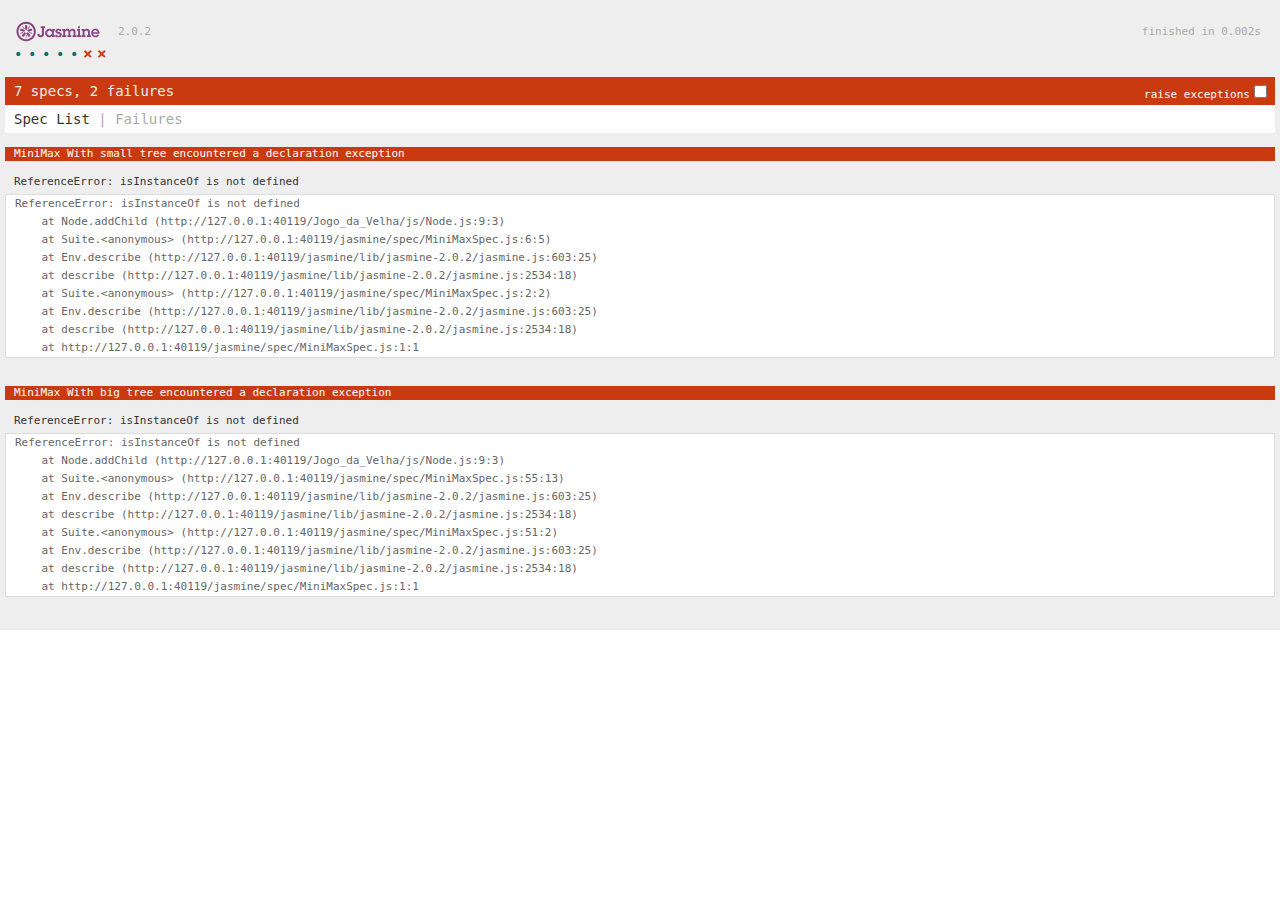
==== jasmine/SpecRunner.html @ 41081e32 "Added Jasmine.js to make some test on project" ====
<!DOCTYPE HTML>
<html>
<head>
  <meta http-equiv="Content-Type" content="text/html; charset=UTF-8">
  <title>Jasmine Spec Runner v2.0.2</title>

  <link rel="shortcut icon" type="image/png" href="lib/jasmine-2.0.2/jasmine_favicon.png">
  <link rel="stylesheet" type="text/css" href="lib/jasmine-2.0.2/jasmine.css">

  <script type="text/javascript" src="lib/jasmine-2.0.2/jasmine.js"></script>
  <script type="text/javascript" src="lib/jasmine-2.0.2/jasmine-html.js"></script>
  <script type="text/javascript" src="lib/jasmine-2.0.2/boot.js"></script>

  <!-- include source files here... -->
  <script type="text/javascript" src="../Jogo_da_Velha/js/common.js"></script>
  <script type="text/javascript" src="../Jogo_da_Velha/js/Grid.js"></script>
  <script type="text/javascript" src="../Jogo_da_Velha/js/MiniMax.js"></script>
  <script type="text/javascript" src="../Jogo_da_Velha/js/Node.js"></script>

  <!-- include spec files here... --> 
  <script type="text/javascript" src="spec/GridSpec.js"></script>
  <script type="text/javascript" src="spec/MiniMaxSpec.js"></script>

</head>

<body>
</body>
</html>
---- jasmine/lib/jasmine-2.0.2/jasmine.css ----
body { overflow-y: scroll; }

.jasmine_html-reporter { background-color: #eeeeee; padding: 5px; margin: -8px; font-size: 11px; font-family: Monaco, "Lucida Console", monospace; line-height: 14px; color: #333333; }
.jasmine_html-reporter a { text-decoration: none; }
.jasmine_html-reporter a:hover { text-decoration: underline; }
.jasmine_html-reporter p, .jasmine_html-reporter h1, .jasmine_html-reporter h2, .jasmine_html-reporter h3, .jasmine_html-reporter h4, .jasmine_html-reporter h5, .jasmine_html-reporter h6 { margin: 0; line-height: 14px; }
.jasmine_html-reporter .banner, .jasmine_html-reporter .symbol-summary, .jasmine_html-reporter .summary, .jasmine_html-reporter .result-message, .jasmine_html-reporter .spec .description, .jasmine_html-reporter .spec-detail .description, .jasmine_html-reporter .alert .bar, .jasmine_html-reporter .stack-trace { padding-left: 9px; padding-right: 9px; }
.jasmine_html-reporter .banner { position: relative; }
.jasmine_html-reporter .banner .title { background: url('[data-uri]') no-repeat; background: url('[data-uri]') no-repeat, none; -webkit-background-size: 100%; -moz-background-size: 100%; -o-background-size: 100%; background-size: 100%; display: block; float: left; width: 90px; height: 25px; }
.jasmine_html-reporter .banner .version { margin-left: 14px; position: relative; top: 6px; }
.jasmine_html-reporter .banner .duration { position: absolute; right: 14px; top: 6px; }
.jasmine_html-reporter #jasmine_content { position: fixed; right: 100%; }
.jasmine_html-reporter .version { color: #aaaaaa; }
.jasmine_html-reporter .banner { margin-top: 14px; }
.jasmine_html-reporter .duration { color: #aaaaaa; float: right; }
.jasmine_html-reporter .symbol-summary { overflow: hidden; *zoom: 1; margin: 14px 0; }
.jasmine_html-reporter .symbol-summary li { display: inline-block; height: 8px; width: 14px; font-size: 16px; }
.jasmine_html-reporter .symbol-summary li.passed { font-size: 14px; }
.jasmine_html-reporter .symbol-summary li.passed:before { color: #007069; content: "\02022"; }
.jasmine_html-reporter .symbol-summary li.failed { line-height: 9px; }
.jasmine_html-reporter .symbol-summary li.failed:before { color: #ca3a11; content: "\d7"; font-weight: bold; margin-left: -1px; }
.jasmine_html-reporter .symbol-summary li.disabled { font-size: 14px; }
.jasmine_html-reporter .symbol-summary li.disabled:before { color: #bababa; content: "\02022"; }
.jasmine_html-reporter .symbol-summary li.pending { line-height: 17px; }
.jasmine_html-reporter .symbol-summary li.pending:before { color: #ba9d37; content: "*"; }
.jasmine_html-reporter .symbol-summary li.empty { font-size: 14px; }
.jasmine_html-reporter .symbol-summary li.empty:before { color: #ba9d37; content: "\02022"; }
.jasmine_html-reporter .exceptions { color: #fff; float: right; margin-top: 5px; margin-right: 5px; }
.jasmine_html-reporter .bar { line-height: 28px; font-size: 14px; display: block; color: #eee; }
.jasmine_html-reporter .bar.failed { background-color: #ca3a11; }
.jasmine_html-reporter .bar.passed { background-color: #007069; }
.jasmine_html-reporter .bar.skipped { background-color: #bababa; }
.jasmine_html-reporter .bar.menu { background-color: #fff; color: #aaaaaa; }
.jasmine_html-reporter .bar.menu a { color: #333333; }
.jasmine_html-reporter .bar a { color: white; }
.jasmine_html-reporter.spec-list .bar.menu.failure-list, .jasmine_html-reporter.spec-list .results .failures { display: none; }
.jasmine_html-reporter.failure-list .bar.menu.spec-list, .jasmine_html-reporter.failure-list .summary { display: none; }
.jasmine_html-reporter .running-alert { background-color: #666666; }
.jasmine_html-reporter .results { margin-top: 14px; }
.jasmine_html-reporter.showDetails .summaryMenuItem { font-weight: normal; text-decoration: inherit; }
.jasmine_html-reporter.showDetails .summaryMenuItem:hover { text-decoration: underline; }
.jasmine_html-reporter.showDetails .detailsMenuItem { font-weight: bold; text-decoration: underline; }
.jasmine_html-reporter.showDetails .summary { display: none; }
.jasmine_html-reporter.showDetails #details { display: block; }
.jasmine_html-reporter .summaryMenuItem { font-weight: bold; text-decoration: underline; }
.jasmine_html-reporter .summary { margin-top: 14px; }
.jasmine_html-reporter .summary ul { list-style-type: none; margin-left: 14px; padding-top: 0; padding-left: 0; }
.jasmine_html-reporter .summary ul.suite { margin-top: 7px; margin-bottom: 7px; }
.jasmine_html-reporter .summary li.passed a { color: #007069; }
.jasmine_html-reporter .summary li.failed a { color: #ca3a11; }
.jasmine_html-reporter .summary li.empty a { color: #ba9d37; }
.jasmine_html-reporter .summary li.pending a { color: #ba9d37; }
.jasmine_html-reporter .description + .suite { margin-top: 0; }
.jasmine_html-reporter .suite { margin-top: 14px; }
.jasmine_html-reporter .suite a { color: #333333; }
.jasmine_html-reporter .failures .spec-detail { margin-bottom: 28px; }
.jasmine_html-reporter .failures .spec-detail .description { background-color: #ca3a11; }
.jasmine_html-reporter .failures .spec-detail .description a { color: white; }
.jasmine_html-reporter .result-message { padding-top: 14px; color: #333333; white-space: pre; }
.jasmine_html-reporter .result-message span.result { display: block; }
.jasmine_html-reporter .stack-trace { margin: 5px 0 0 0; max-height: 224px; overflow: auto; line-height: 18px; color: #666666; border: 1px solid #ddd; background: white; white-space: pre; }
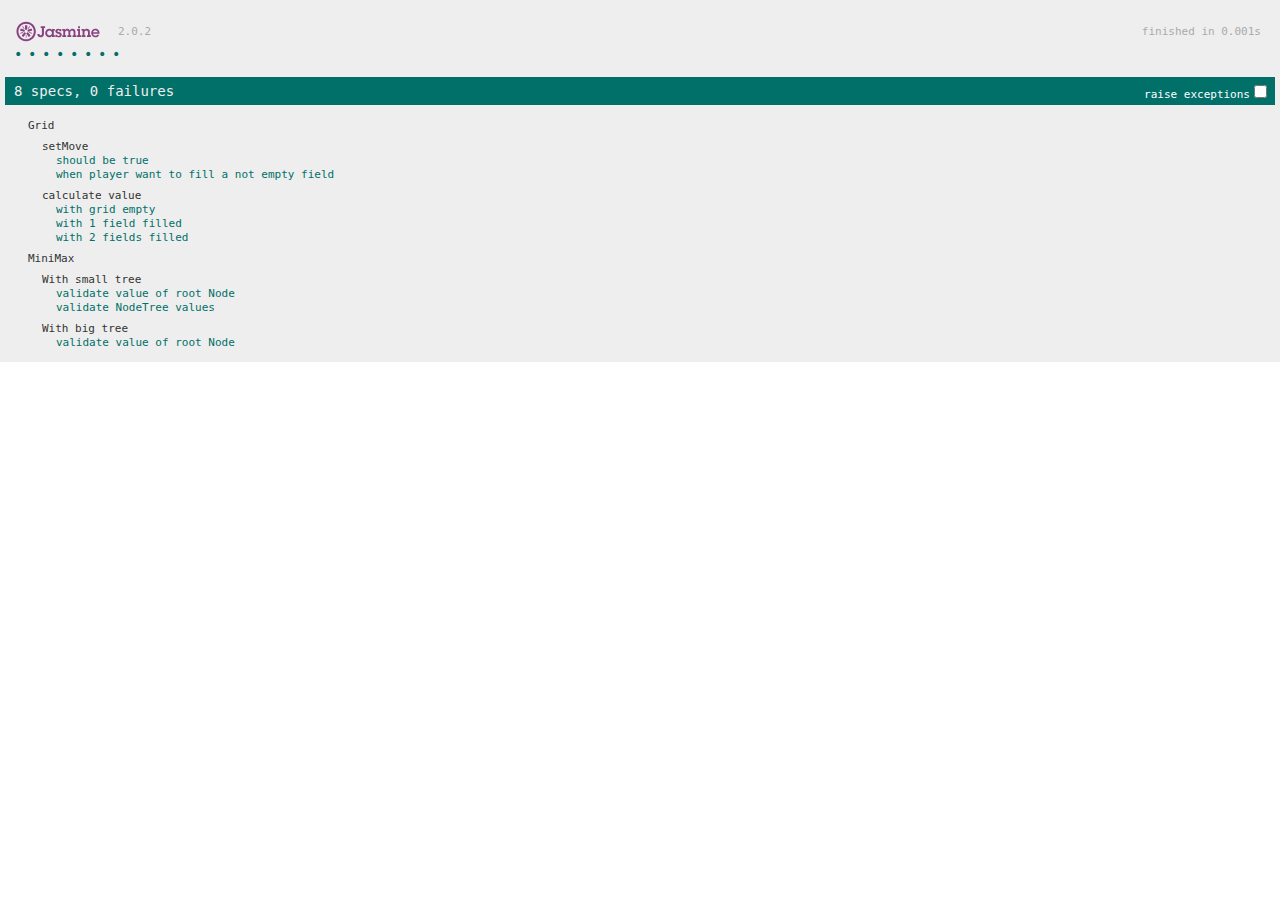
==== commit c6d48378: "Fixing broken unit tests" ====
--- a/jasmine/SpecRunner.html
+++ b/jasmine/SpecRunner.html
@@ -13,11 +13,12 @@
 
   <!-- include source files here... -->
   <script type="text/javascript" src="../Jogo_da_Velha/js/common.js"></script>
+  <script type="text/javascript" src="../Jogo_da_Velha/js/Player.js"></script>
   <script type="text/javascript" src="../Jogo_da_Velha/js/Grid.js"></script>
   <script type="text/javascript" src="../Jogo_da_Velha/js/MiniMax.js"></script>
   <script type="text/javascript" src="../Jogo_da_Velha/js/Node.js"></script>
 
-  <!-- include spec files here... --> 
+  <!-- include spec files here... -->
   <script type="text/javascript" src="spec/GridSpec.js"></script>
   <script type="text/javascript" src="spec/MiniMaxSpec.js"></script>
 
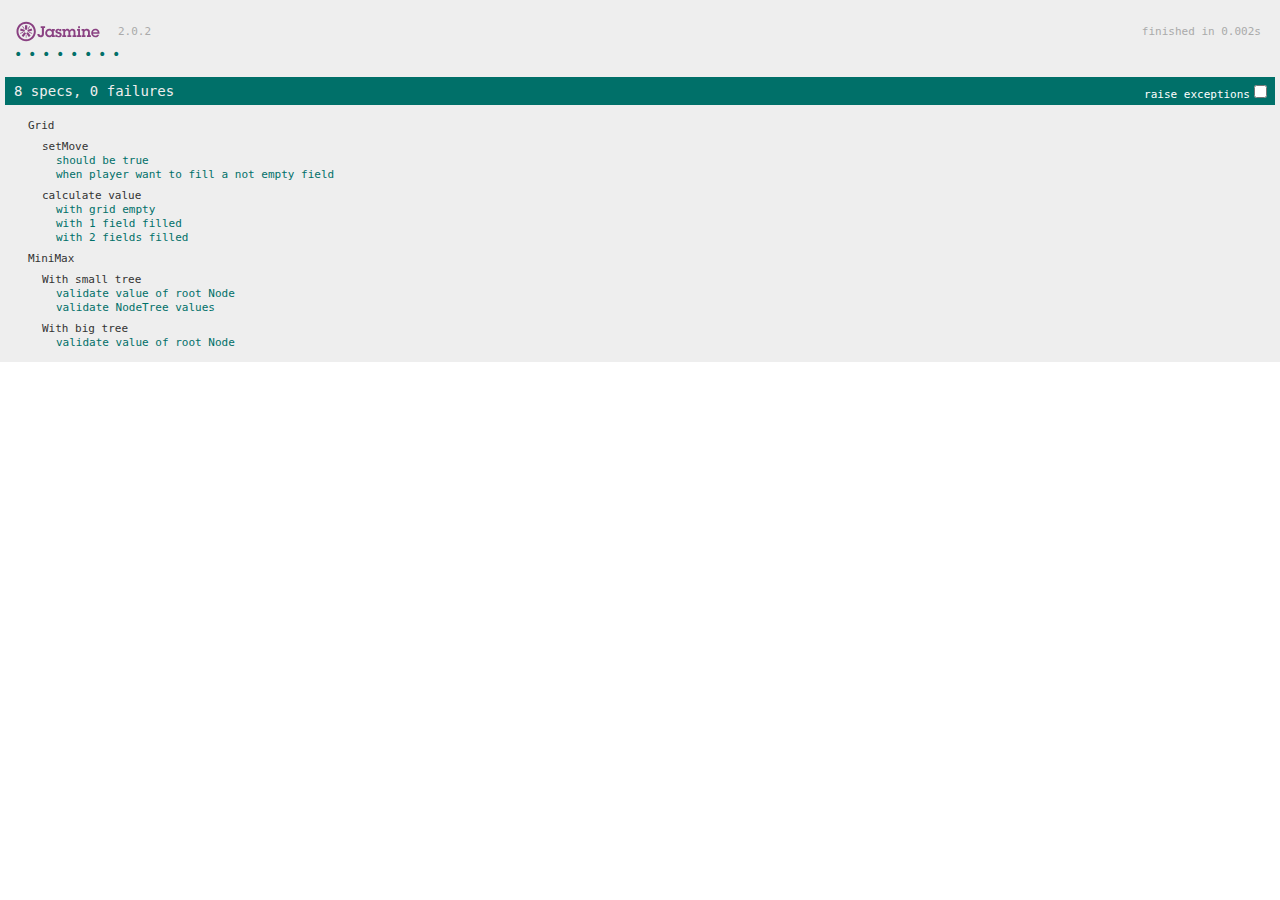
==== commit 75c2b0a6: "Renames game folder and fixing js import filename" ====
--- a/jasmine/SpecRunner.html
+++ b/jasmine/SpecRunner.html
@@ -12,11 +12,11 @@
   <script type="text/javascript" src="lib/jasmine-2.0.2/boot.js"></script>
 
   <!-- include source files here... -->
-  <script type="text/javascript" src="../Jogo_da_Velha/js/common.js"></script>
-  <script type="text/javascript" src="../Jogo_da_Velha/js/Player.js"></script>
-  <script type="text/javascript" src="../Jogo_da_Velha/js/Grid.js"></script>
-  <script type="text/javascript" src="../Jogo_da_Velha/js/MiniMax.js"></script>
-  <script type="text/javascript" src="../Jogo_da_Velha/js/Node.js"></script>
+  <script type="text/javascript" src="../tic-tac-toe/js/common.js"></script>
+  <script type="text/javascript" src="../tic-tac-toe/js/Player.js"></script>
+  <script type="text/javascript" src="../tic-tac-toe/js/Grid.js"></script>
+  <script type="text/javascript" src="../tic-tac-toe/js/MiniMax.js"></script>
+  <script type="text/javascript" src="../tic-tac-toe/js/Node.js"></script>
 
   <!-- include spec files here... -->
   <script type="text/javascript" src="spec/GridSpec.js"></script>
